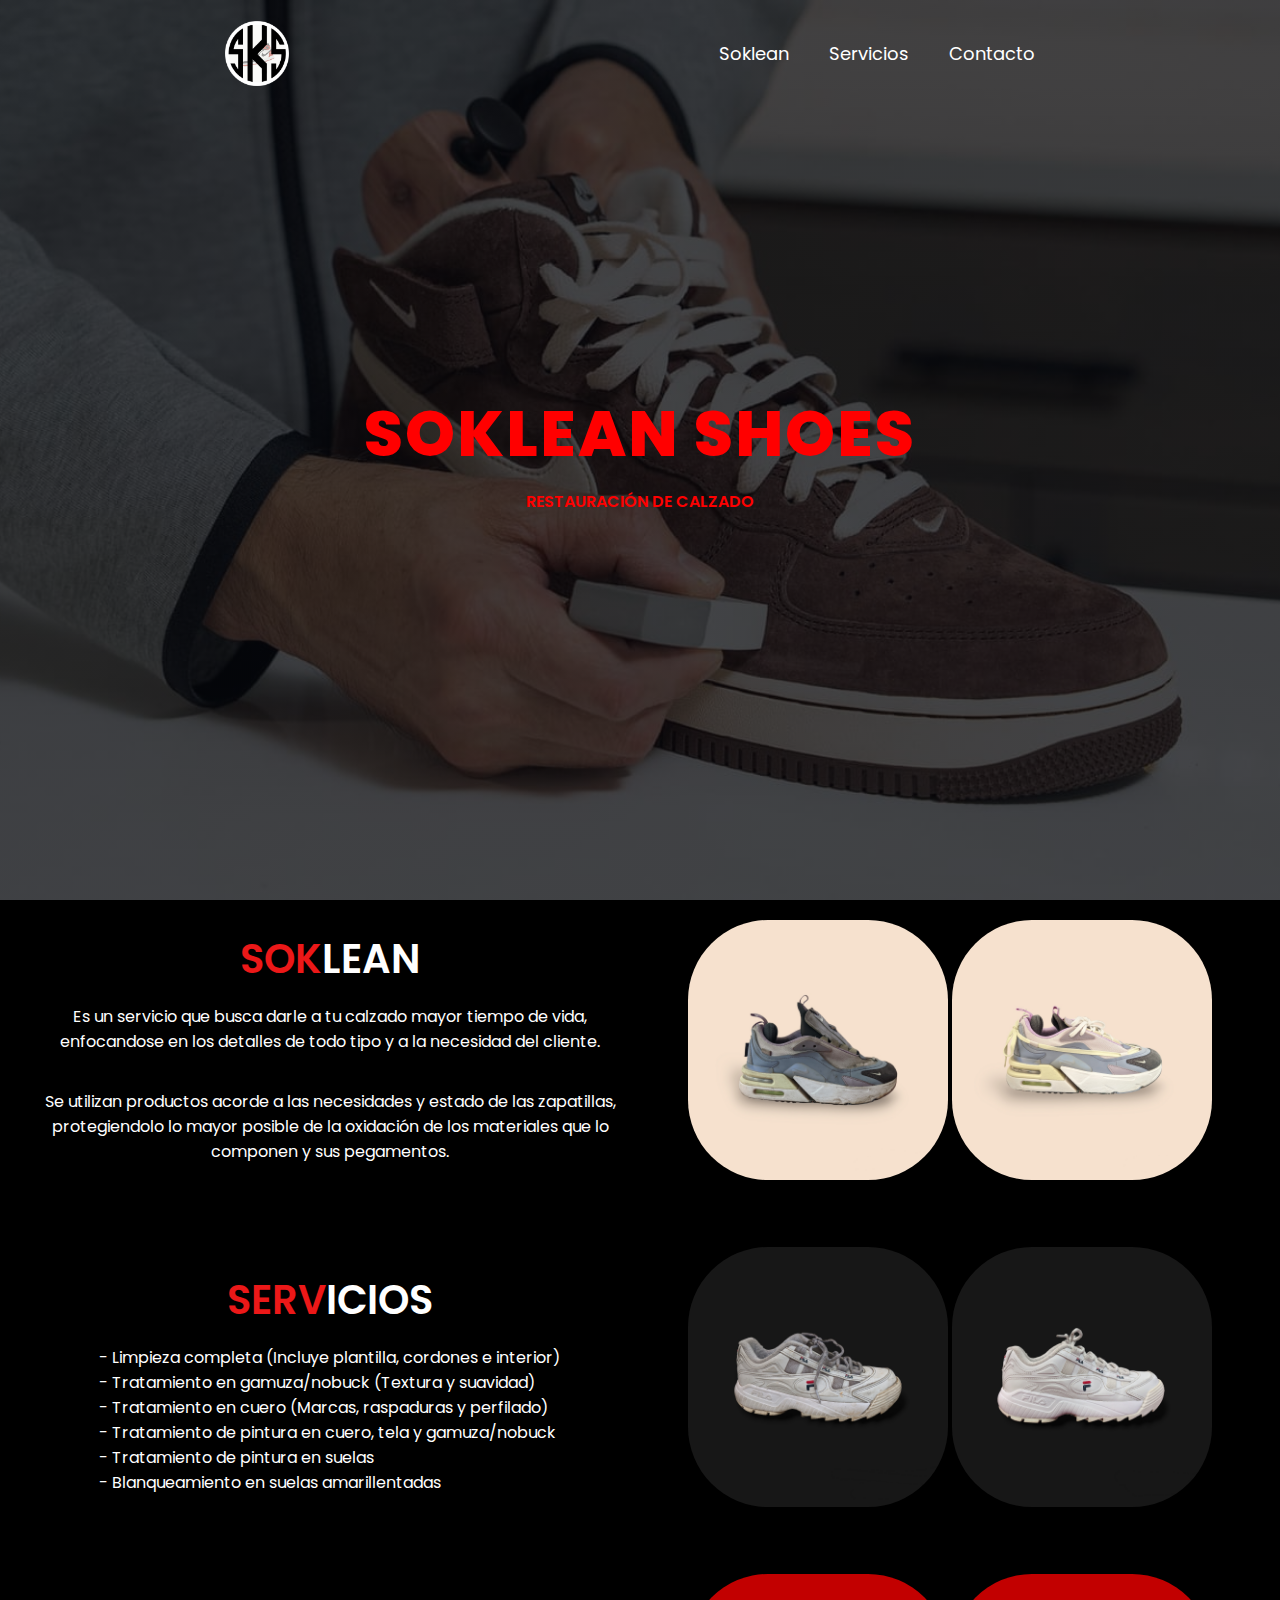
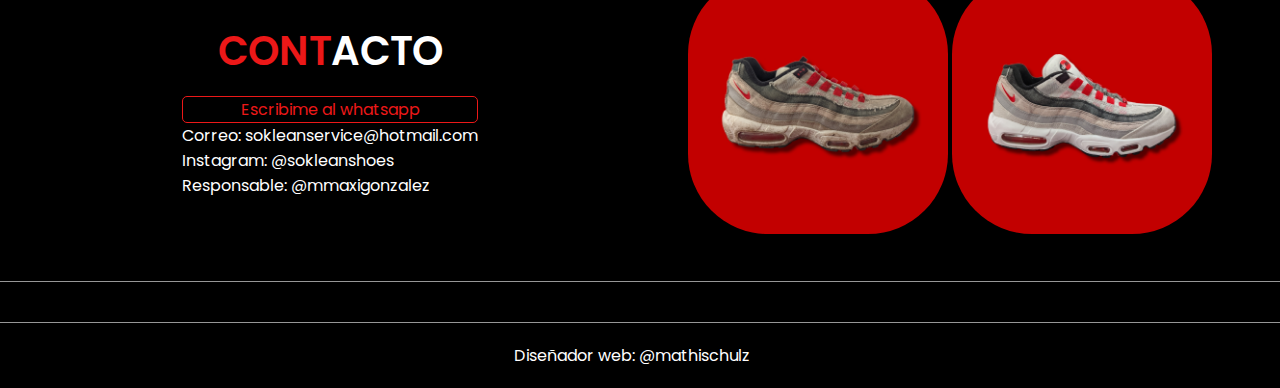
==== index.html @ 26710174 "mensaje wp" ====
<!DOCTYPE html>
<html lang="es">
<head>
    <meta charset="UTF-8">
    <meta http-equiv="X-UA-Compatible" content="IE=edge">
    <meta name="viewport" content="width=device-width, initial-scale=1.0">
    <title>Soklean Shoes</title>

    <meta name="keywords" content="zapatillas, limpieza, soklean, cuidado, calzado">
    <meta name="description" content="Limpiamos y cuidamos tu calzado.">

    <link rel="stylesheet" href="https://cdnjs.cloudflare.com/ajax/libs/font-awesome/6.4.0/css/all.min.css" integrity="sha512-iecdLmaskl7CVkqkXNQ/ZH/XLlvWZOJyj7Yy7tcenmpD1ypASozpmT/E0iPtmFIB46ZmdtAc9eNBvH0H/ZpiBw==" crossorigin="anonymous" referrerpolicy="no-referrer" />
    <link rel="stylesheet" href="./css/style.css">
</head>
<body>

    <header class="header">

        <div class="menu container">

            <img class="logo" src="images/logosk.png" alt="logo">
            <input type="checkbox" id="menu">
            <label for="menu"> <img src="images/menu.png" class="menu-icono" alt="logo"></label>
            <nav class="navbar">
                <ul class="navbar-txt">
                    <li><a href="#soklean">Soklean</a></li>
                    <li><a href="#servicios">Servicios</a></li>
                    <li><a href="#contacto">Contacto</a></li>
                </ul>
            </nav>

        </div>

        <div class="header-content container">

            <div class="header-info">
                <h1>SOKLEAN SHOES</h1>
                <p>RESTAURACIÓN DE CALZADO</p>
            </div>

        </div>


    </header>

    <section id="soklean" class="soklean container">

        <div class="soklean-1">
            <h2><span>Sok</span>lean</h2>
            <p class="text-soklean">
                Es un servicio que busca darle a tu calzado mayor tiempo de vida, enfocandose en los detalles de todo tipo y a la necesidad del cliente.
            </p>
            <p class="text-soklean">
                Se utilizan productos acorde a las necesidades y estado de las zapatillas, protegiendolo lo mayor posible de la oxidación de los materiales que lo componen y sus pegamentos.
            </p>
        </div>

        <div class="soklean-2">

            <img class="img-1" src="images/2.jpg" alt="zapas">
            <img class="img-2" src="images/1.jpg" alt="zapas">

        </div>
    </section>

    <section id="servicios" class="soklean container">

        <div class="soklean-2">

            <img class="img-1" src="images/8.jpg" alt="zapas">
            <img class="img-2" src="images/7.jpg" alt="zapas">

        </div>

        <div class="soklean-1">
            <h2><span>Serv</span>icios</h2>
            <div class="text-servicio">
                <ul>
                    <li>- Limpieza completa (Incluye plantilla, cordones e interior)</li>
                    <li>- Tratamiento en gamuza/nobuck (Textura y suavidad)</li>
                    <li>- Tratamiento en cuero (Marcas, raspaduras y perfilado)</li>
                    <li>- Tratamiento de pintura en cuero, tela y gamuza/nobuck</li>
                    <li>- Tratamiento de pintura en suelas</li>
                    <li>- Blanqueamiento en suelas amarillentadas</li>
                </ul>
            </div>
            
        </div>


    </section>

    <section id="contacto" class="soklean container">

        <div class="soklean-1">
            <h2><span>Cont</span>acto</h2>
            <div class="text-contacto">
                <ul>
                    <li><a class="wp" target="_blank" href="https://api.whatsapp.com/send?phone=1162431210&text=Hola, quiero un servicio de soklean">Escribime al whatsapp</a></li>
                    <li>Correo: sokleanservice@hotmail.com</li>
                    <li>Instagram: @sokleanshoes</li>
                    <li>Responsable: @mmaxigonzalez</li>
                </ul>
            </div>
        </div>

        <div class="soklean-2">

            <img class="img-1" src="images/14.jpg" alt="zapas">
            <img class="img-2" src="images/13.jpg" alt="zapas">

        </div>
    </section>

    <footer class="footer container">
        <ul class="social-icons">
            <li style="--clr: #dd2a7b"><a href="https://www.instagram.com/sokleanshoes/" target="_blank"><i class="fa-brands fa-instagram"></i></a></li>
            <li style="--clr: #3be314"><a href="https://api.whatsapp.com/send?phone=1162431210&text=Hola, quiero un servicio de soklean" target="_blank"><i class="fa-brands fa-whatsapp"></i></a></li>
        </ul>

    <div class="footer-dis">
        <p class="diseñador">
            Diseñador web: @mathischulz
        </p>
        <ul>
            <li style="--clr: #c3c3c3"><a href="https://github.com/Mathischulz" target="_blank"><i class="fa-brands fa-github"></i></a></li>
        </ul>
    </div>
        
        
    </footer>


</body>
</html>
---- css/style.css ----
@import url('https://fonts.googleapis.com/css2?family=Poppins:wght@400;500;600;700;800&display=swap');

* {
    margin: 0;
    padding: 0;
    box-sizing: border-box;
    text-decoration: none;
    list-style: none;
}

:root {
    text-decoration: none;
}

body {
    font-family: 'Poppins', sans-serif;
    background-color: black;
}

.container {
    margin: 0 150px;
}

.header {
    background-image: linear-gradient(rgba(5, 7 , 12, 0.75), rgba(5, 7, 12, 0.75)), 
    url(/images/zapaheader.png);
    background-position: top center;
    background-repeat: no-repeat;
    background-size: cover;
    min-height: 100vh;
    display: flex;
    align-items: center;
    justify-content: center;
    text-align: center;
}

.menu {
    position: absolute;
    top: 0;
    left: 0;
    right: 0;
    display: flex;
    align-items: center;
    justify-content: space-around;
    z-index: 1000;
    max-width: 100%;
}

.logo {
    width: 4rem;
    margin-top: 0.75rem;


}

.logo:hover { -webkit-animation: rotate-center 0.6s ease-in-out both;
animation: rotate-center 0.6s ease-in-out both;
}

@-webkit-keyframes rotate-center {
    0% {
      -webkit-transform: rotate(0);
              transform: rotate(0);
    }
    100% {
      -webkit-transform: rotate(360deg);
              transform: rotate(360deg);
    }
  }
  @keyframes rotate-center {
    0% {
      -webkit-transform: rotate(0);
              transform: rotate(0);
    }
    100% {
      -webkit-transform: rotate(360deg);
              transform: rotate(360deg);
    }
  }
  

.menu .navbar ul li {
    position: relative;
    float: left;
    display: flex;
    align-content: space-between;
}

.menu .navbar ul li a {
    font-size: 18px;
    padding: 20px;
    color: #ffffff;
    display: block;
    transition: 0.3s;
}

.menu .navbar ul li a:hover {
    color: #ff0000;
    transform: scale(150%);
}

#menu {
    display: none;
}

.menu-icono {
    width: 25px;
    
}

.menu label {
    display: none;
    cursor: pointer;
}

.header-info h1 {
    color: red;
    text-transform: uppercase;
    font-size: 70px;
    font-weight: 800;
    letter-spacing: 2px;
    margin-bottom: 10px;
    transition: 1s;
}

.header h1:hover {
    cursor:default;
    transition: 1s;
}

.header-info p {
    color: rgb(255, 0, 0);
    font-size: 26px;
    font-weight: 600;
}

.header-info p:hover {
    cursor:default
}

.soklean {
    padding: 100px 0;
    display: flex;
    align-items: center;
    justify-content: space-between;
}

.soklean-1 {
    width: 50%;
    padding: 0 100px;
}

.soklean-1 h2{
    font-size: 40px;
    color: white;
    text-transform: uppercase;
    font-weight: 600;
    margin-bottom: 35px;
    text-align: center;
}

.soklean-1 p {
    font-size: 16px;
    margin-bottom: 35px;
    color: rgb(255, 255, 255);
    text-align: justify;
}

.text-servicio, .text-contacto {
    color: white;
    display: flex;
    justify-content: center;
    margin-bottom: 1rem;
    text-align:start;
}

.cont-galeria {
    width: 14rem;
}

.soklean-1 a {
    display: flex;
    justify-content: center;
    color: #ec1818;
    border: 1px solid #ec1818;
    border-radius: 5px;
    
}

.soklean-1 a:hover {
    background-color:#ff0000;
    color: #ffffff;
}

.soklean-1 span {
    color: #ec1818;
}

.img-1, .img-2 {
    width: 260px;
    margin-right: 30px;
    border-radius: 5rem;
}

.footer {
    border-top: 1px solid #979797;
    text-align: center;
    background-color:#000000;
}

.social-icons {
    display: flex;
    justify-content: center;
    gap: 2rem;
    padding-block: 20px;
}

ul li .fa-brands {
    font-size: 5em;
    -webkit-text-stroke: 2px var(--clr);
    color: transparent;
    transition: 0.5s;
}

ul li .fa-brands:hover {
    transition: 0.5s;
    cursor: pointer;
    transform: scale(120%);
}

.footer-dis {
    display: flex;
    justify-content: center;
    gap: 1rem;
    border-top: 1px solid #979797;
}

.diseñador {
    color: white;
    padding: 20px 0;
}

ul li .fa-github {
    font-size: 2em;
    padding-top: 15px;
}

@media(max-width:960px) {
    .menu label {
        display: initial;
    }

    .menu .navbar {
        position: absolute;
        display: none;
        background-color: #424242;
    }

    .navbar-txt {
        display: flex;
        justify-content: space-around;
    }
}

@media(max-width:1470px) {

    .menu {
        padding: 20px;
        margin: 0;
    }

    .menu .navbar {
        top: 100%;
        left: 0;
        right: 0;
        
    }

    .menu .navbar ul li a {
        width:100%;
    }

    #menu:checked ~ .navbar {
        display: initial;
    }

    .header-content {
        padding: 30px;
    }

    .header-info h1 {
        font-size: 4rem;
        margin-bottom: 0.5rem;
    }

    .header-info p {
        font-size: 1rem;
    }

    .logo {
        margin: 0;
    }

/*SECTION 2 */

    .soklean {
        align-items: center;
        text-align: center;
        margin: 0;
        padding: 20px;
    }

    .soklean-1 {
        width: 100%;
        padding: 0;
        order: 1;
    }

    .soklean-1 p {
        font-size: 1rem;
        width: 100%;
        text-align: center;
    }

    .cont-galeria {
        margin: 0 0 20px 0;
        display: inline-flex;
        justify-content: center;
    }

    .galeria {
        padding: 5px;
    }

    .soklean h2 {
        margin-bottom: 15px;
    }

    .soklean-2 {
        order: 2;
        width: 100%;
        flex-direction: column;
        align-items: center;
    }

    .img-1, .img-2 {
        margin: 0 0 20px 0;
    }

/*FOOTER*/

    .footer {
        align-items: center;
        margin: 0;
    }

    .footer h3 {
        margin-bottom: 15px;
    }

    .links ul li {
        margin: 0 10px;
    }
}

@media(max-width:1100px) {
    .soklean {
        flex-direction: column;
    }

    .soklean-1 {
        padding-inline: 2rem;
    }
    
}
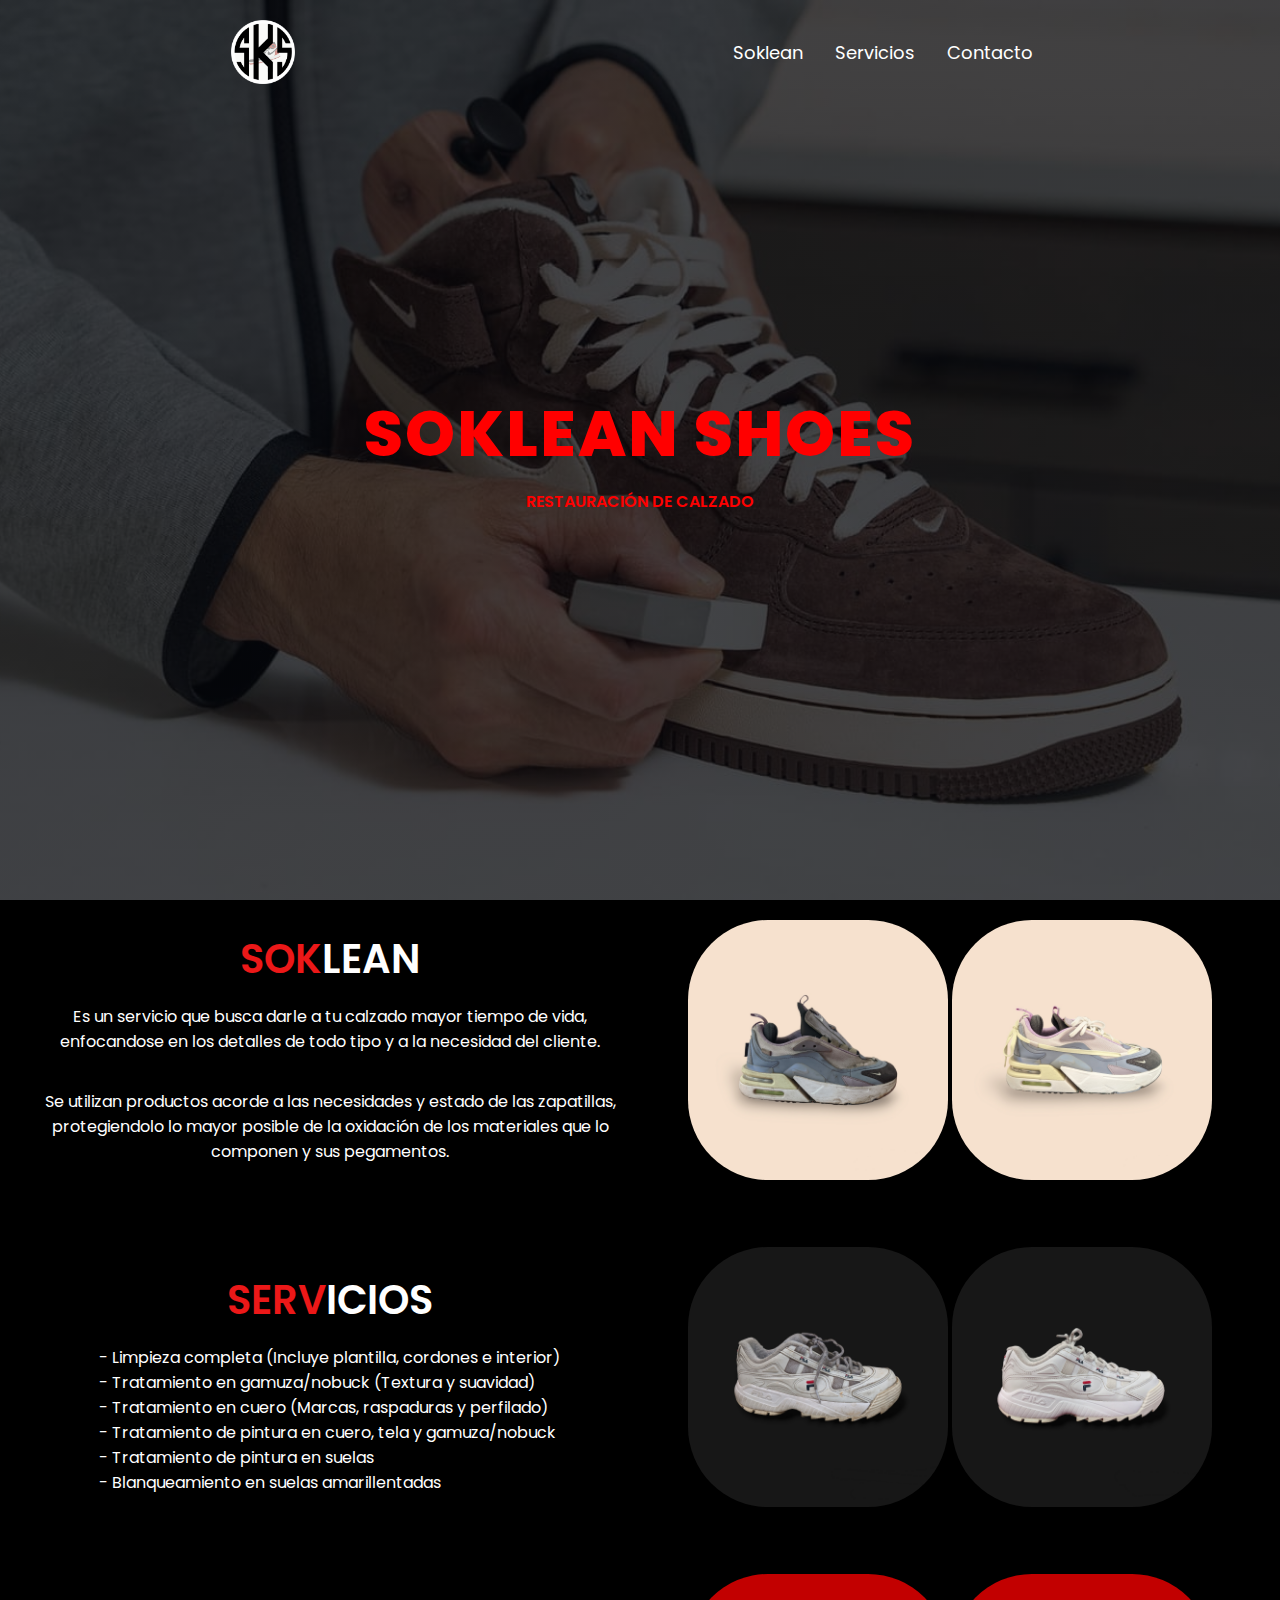
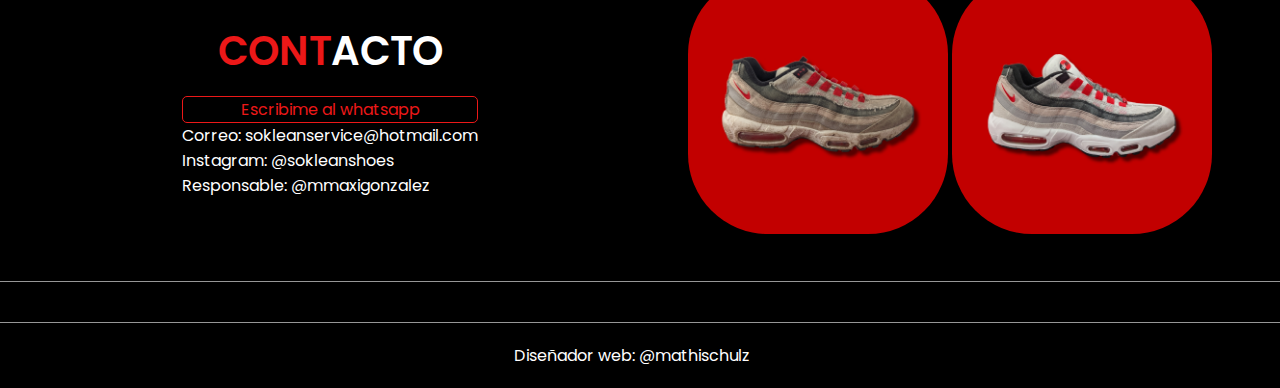
==== commit 6cd5a6fc: "agregué favicon" ====
--- a/index.html
+++ b/index.html
@@ -11,6 +11,7 @@
 
     <link rel="stylesheet" href="https://cdnjs.cloudflare.com/ajax/libs/font-awesome/6.4.0/css/all.min.css" integrity="sha512-iecdLmaskl7CVkqkXNQ/ZH/XLlvWZOJyj7Yy7tcenmpD1ypASozpmT/E0iPtmFIB46ZmdtAc9eNBvH0H/ZpiBw==" crossorigin="anonymous" referrerpolicy="no-referrer" />
     <link rel="stylesheet" href="./css/style.css">
+    <link rel="shortcut icon" href=".//images/logosk.png" >
 </head>
 <body>
 
@@ -96,7 +97,7 @@
             <h2><span>Cont</span>acto</h2>
             <div class="text-contacto">
                 <ul>
-                    <li><a class="wp" target="_blank" href="https://api.whatsapp.com/send?phone=1162431210&text=Hola, quiero un servicio de soklean">Escribime al whatsapp</a></li>
+                    <li><a class="wp" target="_blank" href="https://api.whatsapp.com/send?phone=541162431210&text=Hola! Quiero un servicio de SoKlean%F0%9F%91%9F%F0%9F%A7%BC">Escribime al whatsapp</a></li>
                     <li>Correo: sokleanservice@hotmail.com</li>
                     <li>Instagram: @sokleanshoes</li>
                     <li>Responsable: @mmaxigonzalez</li>
@@ -115,7 +116,7 @@
     <footer class="footer container">
         <ul class="social-icons">
             <li style="--clr: #dd2a7b"><a href="https://www.instagram.com/sokleanshoes/" target="_blank"><i class="fa-brands fa-instagram"></i></a></li>
-            <li style="--clr: #3be314"><a href="https://api.whatsapp.com/send?phone=1162431210&text=Hola, quiero un servicio de soklean" target="_blank"><i class="fa-brands fa-whatsapp"></i></a></li>
+            <li style="--clr: #3be314"><a href="https://api.whatsapp.com/send?phone=541162431210&text=Hola! Quiero un servicio de SoKlean%F0%9F%91%9F%F0%9F%A7%BC" target="_blank"><i class="fa-brands fa-whatsapp"></i></a></li>
         </ul>
 
     <div class="footer-dis">
--- a/css/style.css
+++ b/css/style.css
@@ -88,7 +88,7 @@
 
 .menu .navbar ul li a {
     font-size: 18px;
-    padding: 20px;
+    margin: 1rem;
     color: #ffffff;
     display: block;
     transition: 0.3s;
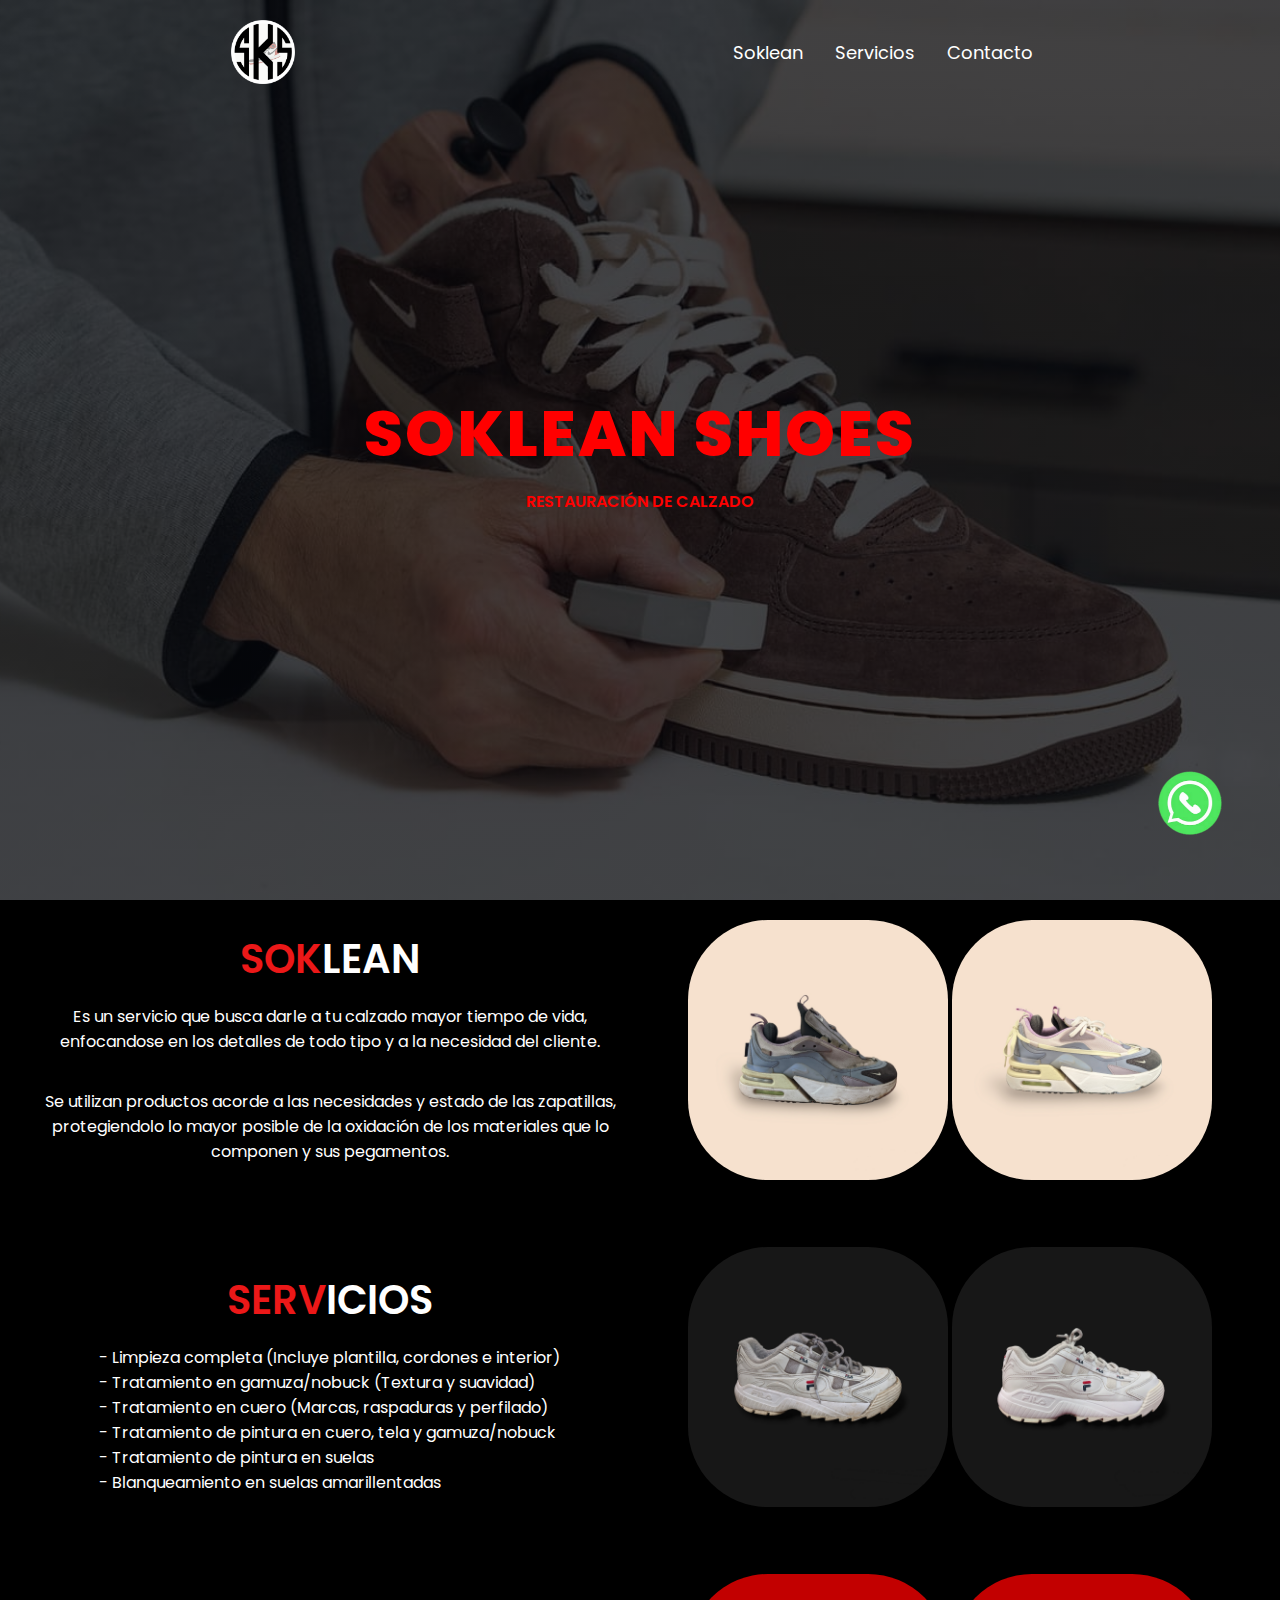
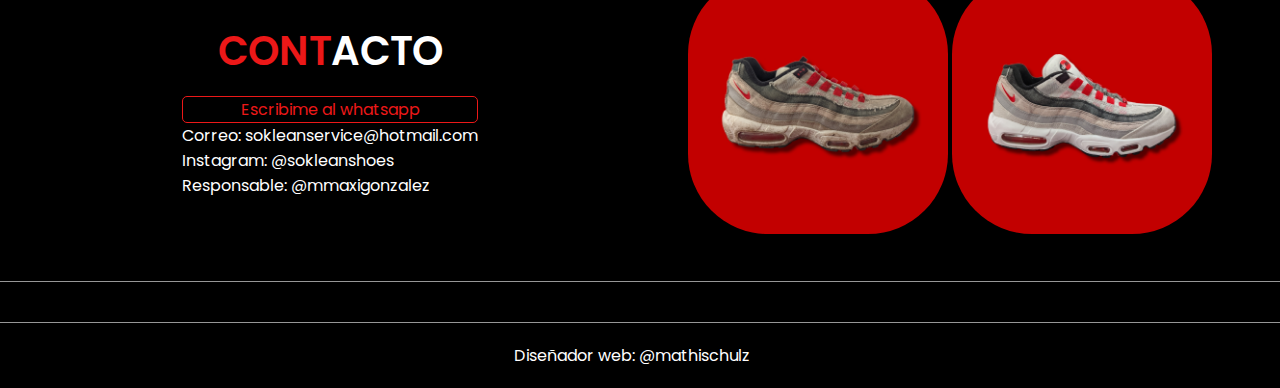
==== commit 9cc6ce64: "scroll y logowp" ====
--- a/index.html
+++ b/index.html
@@ -38,9 +38,14 @@
                 <h1>SOKLEAN SHOES</h1>
                 <p>RESTAURACIÓN DE CALZADO</p>
             </div>
-
+            
         </div>
-
+        <div class="icon">
+            <a target="_blank" href="https://api.whatsapp.com/send?phone=541162431210&text=Hola! Quiero un servicio de SoKlean%F0%9F%91%9F%F0%9F%A7%BC" class="icon-wp">
+                <img src="./images/logowp.png" alt="whatsapp">
+            </a>
+        </div>
+        
 
     </header>
 
@@ -115,20 +120,23 @@
 
     <footer class="footer container">
         <ul class="social-icons">
-            <li style="--clr: #dd2a7b"><a href="https://www.instagram.com/sokleanshoes/" target="_blank"><i class="fa-brands fa-instagram"></i></a></li>
-            <li style="--clr: #3be314"><a href="https://api.whatsapp.com/send?phone=541162431210&text=Hola! Quiero un servicio de SoKlean%F0%9F%91%9F%F0%9F%A7%BC" target="_blank"><i class="fa-brands fa-whatsapp"></i></a></li>
+            <li style="--clr: #dd2a7b"><a href="https://www.instagram.com/sokleanshoes/" target="_blank"><i
+                        class="fa-brands fa-instagram"></i></a></li>
+            <li style="--clr: #3be314"><a
+                    href="https://api.whatsapp.com/send?phone=541162431210&text=Hola! Quiero un servicio de SoKlean%F0%9F%91%9F%F0%9F%A7%BC"
+                    target="_blank"><i class="fa-brands fa-whatsapp"></i></a></li>
         </ul>
-
-    <div class="footer-dis">
-        <p class="diseñador">
-            Diseñador web: @mathischulz
-        </p>
-        <ul>
-            <li style="--clr: #c3c3c3"><a href="https://github.com/Mathischulz" target="_blank"><i class="fa-brands fa-github"></i></a></li>
-        </ul>
-    </div>
-        
-        
+    
+        <div class="footer-dis">
+            <p class="diseñador">
+                Diseñador web: @mathischulz
+            </p>
+            <ul>
+                <li style="--clr: #c3c3c3"><a href="https://github.com/Mathischulz" target="_blank"><i
+                            class="fa-brands fa-github"></i></a></li>
+            </ul>
+        </div>
+    
     </footer>
 
 
--- a/css/style.css
+++ b/css/style.css
@@ -6,6 +6,7 @@
     box-sizing: border-box;
     text-decoration: none;
     list-style: none;
+    scroll-behavior: smooth;
 }
 
 :root {
@@ -138,6 +139,23 @@
     cursor:default
 }
 
+.icon {
+    width: 100%;
+    display: flex;
+    position: fixed;
+    justify-content: end;
+    align-self: flex-end;
+}
+
+.icon-wp img {
+    width: 180px;
+    transition: transform 0.5s ease;
+}
+
+.icon-wp img:hover {
+    transform: scale(1.5);
+}
+
 .soklean {
     padding: 100px 0;
     display: flex;
@@ -260,6 +278,10 @@
         display: flex;
         justify-content: space-around;
     }
+
+    .icon-wp img {
+        width: 120px;
+    }
 }
 
 @media(max-width:1470px) {
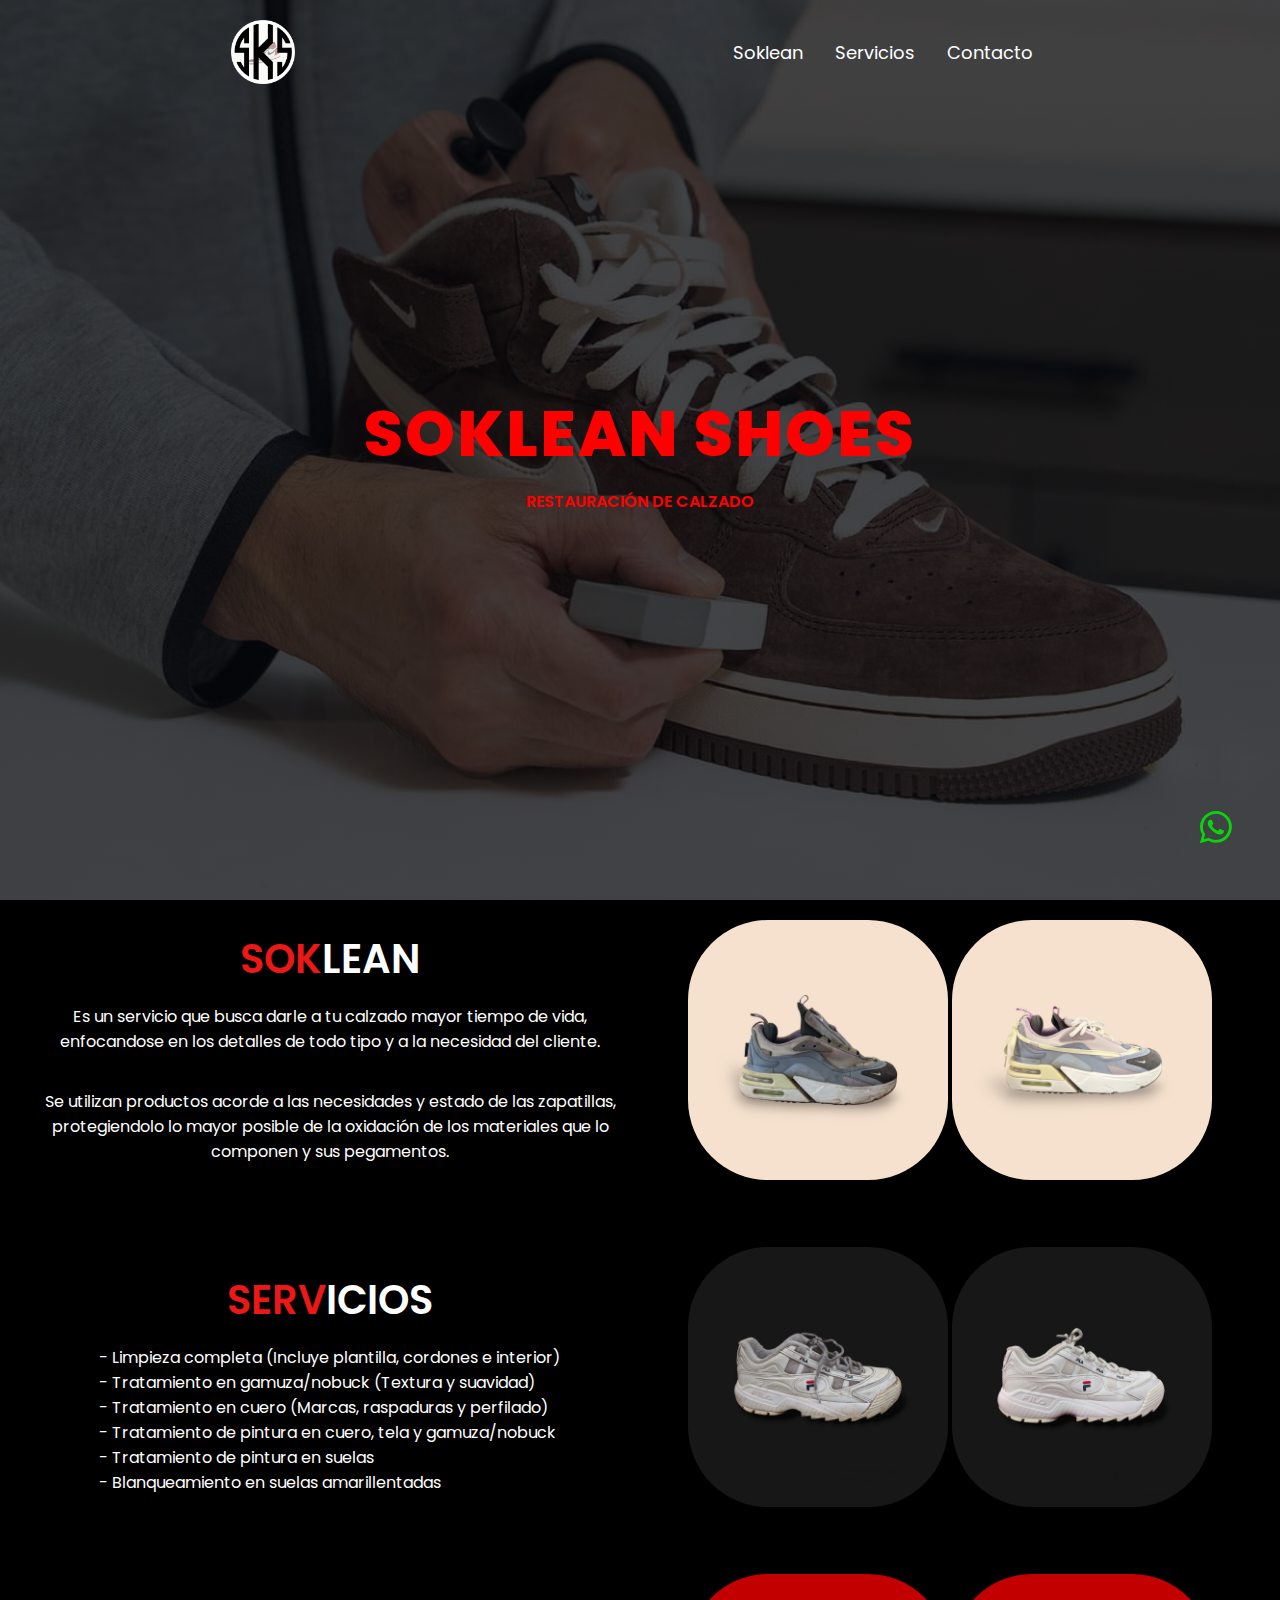
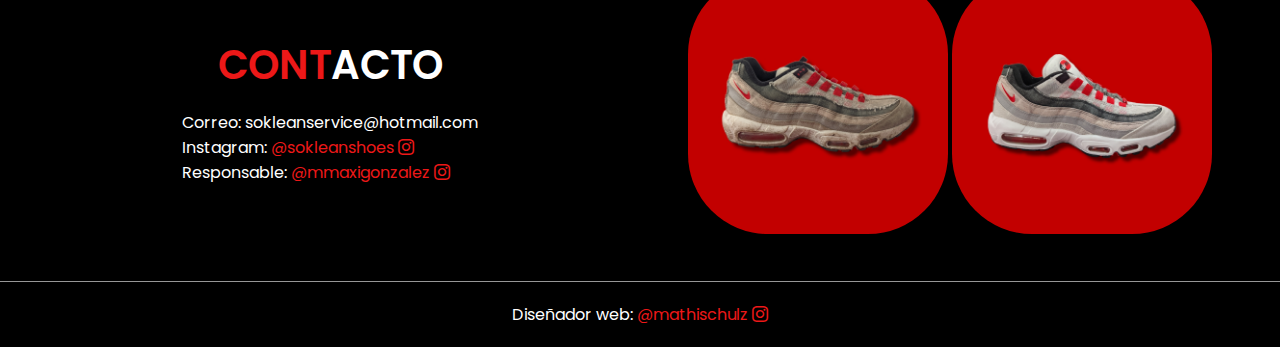
==== commit a9aa0431: "actualizado" ====
--- a/index.html
+++ b/index.html
@@ -9,9 +9,9 @@
     <meta name="keywords" content="zapatillas, limpieza, soklean, cuidado, calzado">
     <meta name="description" content="Limpiamos y cuidamos tu calzado.">
 
-    <link rel="stylesheet" href="https://cdnjs.cloudflare.com/ajax/libs/font-awesome/6.4.0/css/all.min.css" integrity="sha512-iecdLmaskl7CVkqkXNQ/ZH/XLlvWZOJyj7Yy7tcenmpD1ypASozpmT/E0iPtmFIB46ZmdtAc9eNBvH0H/ZpiBw==" crossorigin="anonymous" referrerpolicy="no-referrer" />
     <link rel="stylesheet" href="./css/style.css">
     <link rel="shortcut icon" href=".//images/logosk.png" >
+    <link rel="stylesheet" href="https://cdn.jsdelivr.net/npm/bootstrap-icons@1.11.2/font/bootstrap-icons.min.css">
 </head>
 <body>
 
@@ -41,9 +41,7 @@
             
         </div>
         <div class="icon">
-            <a target="_blank" href="https://api.whatsapp.com/send?phone=541162431210&text=Hola! Quiero un servicio de SoKlean%F0%9F%91%9F%F0%9F%A7%BC" class="icon-wp">
-                <img src="./images/logowp.png" alt="whatsapp">
-            </a>
+            <a class="social-icon" href="https://api.whatsapp.com/send?phone=541162431210&text=Hola! Quiero un servicio de SoKlean%F0%9F%91%9F%F0%9F%A7%BC" target="_blank"><i class="bi bi-whatsapp" style="color: #09d609;"></i></a>
         </div>
         
 
@@ -102,10 +100,9 @@
             <h2><span>Cont</span>acto</h2>
             <div class="text-contacto">
                 <ul>
-                    <li><a class="wp" target="_blank" href="https://api.whatsapp.com/send?phone=541162431210&text=Hola! Quiero un servicio de SoKlean%F0%9F%91%9F%F0%9F%A7%BC">Escribime al whatsapp</a></li>
                     <li>Correo: sokleanservice@hotmail.com</li>
-                    <li>Instagram: @sokleanshoes</li>
-                    <li>Responsable: @mmaxigonzalez</li>
+                    <li>Instagram:<a class="social-icon" href="https://www.instagram.com/sokleanshoes/" target="_blank"> @sokleanshoes <i class="bi bi-instagram"></i></a></li>
+                    <li>Responsable:<a class="social-icon" href="https://www.instagram.com/mmaxigonzalez/" target="_blank"> @mmaxigonzalez <i class="bi bi-instagram"></i></a></li>
                 </ul>
             </div>
         </div>
@@ -119,22 +116,11 @@
     </section>
 
     <footer class="footer container">
-        <ul class="social-icons">
-            <li style="--clr: #dd2a7b"><a href="https://www.instagram.com/sokleanshoes/" target="_blank"><i
-                        class="fa-brands fa-instagram"></i></a></li>
-            <li style="--clr: #3be314"><a
-                    href="https://api.whatsapp.com/send?phone=541162431210&text=Hola! Quiero un servicio de SoKlean%F0%9F%91%9F%F0%9F%A7%BC"
-                    target="_blank"><i class="fa-brands fa-whatsapp"></i></a></li>
-        </ul>
     
         <div class="footer-dis">
             <p class="diseñador">
-                Diseñador web: @mathischulz
+                Diseñador web:<a href="https://www.instagram.com/mathischulz/" target="_blank"> @mathischulz <i class="bi bi-instagram"></i></a> 
             </p>
-            <ul>
-                <li style="--clr: #c3c3c3"><a href="https://github.com/Mathischulz" target="_blank"><i
-                            class="fa-brands fa-github"></i></a></li>
-            </ul>
         </div>
     
     </footer>
--- a/css/style.css
+++ b/css/style.css
@@ -145,15 +145,9 @@
     position: fixed;
     justify-content: end;
     align-self: flex-end;
-}
-
-.icon-wp img {
-    width: 180px;
-    transition: transform 0.5s ease;
-}
-
-.icon-wp img:hover {
-    transform: scale(1.5);
+    font-size: 2rem;
+    right: 3rem;
+    bottom: 3rem;
 }
 
 .soklean {
@@ -197,17 +191,7 @@
 }
 
 .soklean-1 a {
-    display: flex;
-    justify-content: center;
-    color: #ec1818;
-    border: 1px solid #ec1818;
-    border-radius: 5px;
-    
-}
-
-.soklean-1 a:hover {
-    background-color:#ff0000;
-    color: #ffffff;
+    color: #ec1818; 
 }
 
 .soklean-1 span {
@@ -226,31 +210,8 @@
     background-color:#000000;
 }
 
-.social-icons {
-    display: flex;
-    justify-content: center;
-    gap: 2rem;
-    padding-block: 20px;
-}
-
-ul li .fa-brands {
-    font-size: 5em;
-    -webkit-text-stroke: 2px var(--clr);
-    color: transparent;
-    transition: 0.5s;
-}
-
-ul li .fa-brands:hover {
-    transition: 0.5s;
-    cursor: pointer;
-    transform: scale(120%);
-}
-
-.footer-dis {
-    display: flex;
-    justify-content: center;
-    gap: 1rem;
-    border-top: 1px solid #979797;
+.footer-dis a {
+    color: #ec1818;
 }
 
 .diseñador {
@@ -258,10 +219,6 @@
     padding: 20px 0;
 }
 
-ul li .fa-github {
-    font-size: 2em;
-    padding-top: 15px;
-}
 
 @media(max-width:960px) {
     .menu label {
@@ -281,6 +238,7 @@
 
     .icon-wp img {
         width: 120px;
+        padding: 0 0 50px 0;
     }
 }
 
@@ -379,10 +337,6 @@
     .footer h3 {
         margin-bottom: 15px;
     }
-
-    .links ul li {
-        margin: 0 10px;
-    }
 }
 
 @media(max-width:1100px) {
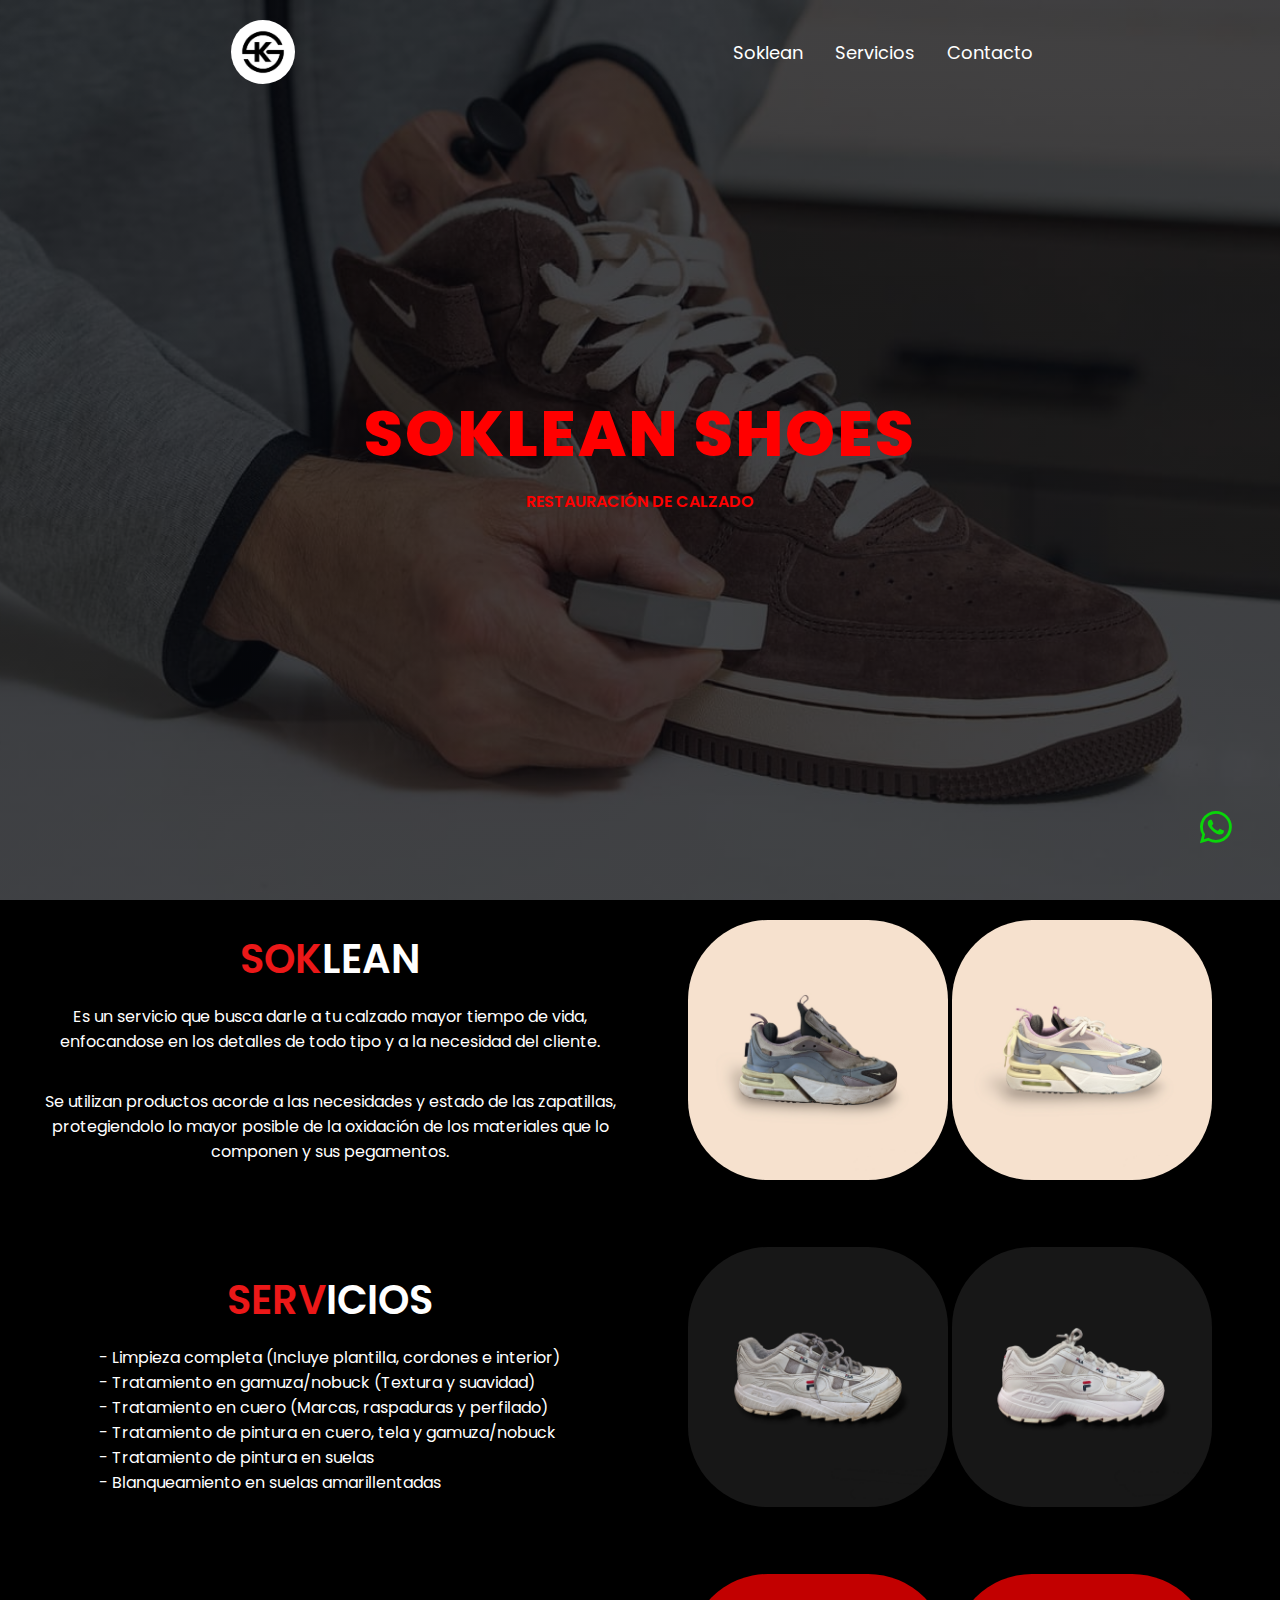
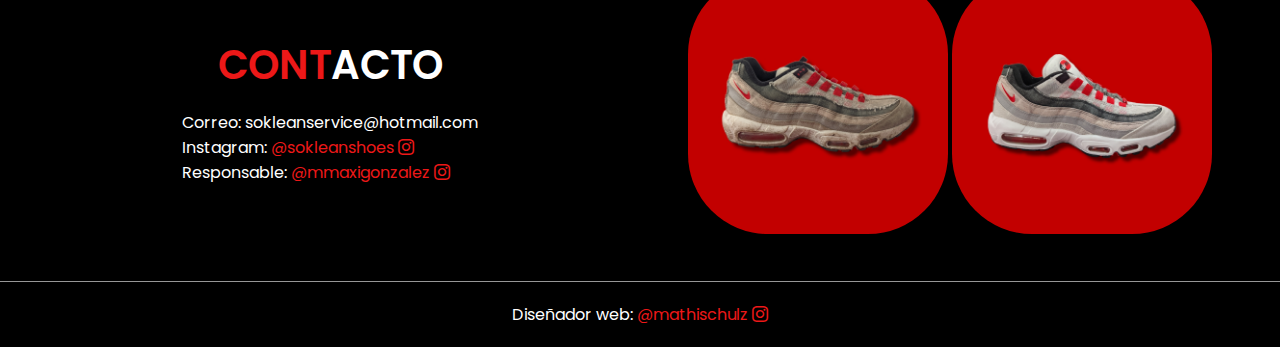
==== commit 26b8bd74: "logonuevo" ====
--- a/index.html
+++ b/index.html
@@ -19,7 +19,7 @@
 
         <div class="menu container">
 
-            <img class="logo" src="images/logosk.png" alt="logo">
+            <img class="logo" src="images/logonew.jpeg" alt="logo">
             <input type="checkbox" id="menu">
             <label for="menu"> <img src="images/menu.png" class="menu-icono" alt="logo"></label>
             <nav class="navbar">
--- a/css/style.css
+++ b/css/style.css
@@ -50,9 +50,9 @@
 .logo {
     width: 4rem;
     margin-top: 0.75rem;
-
-
-}
+    border-radius: 50%;
+}
+
 
 .logo:hover { -webkit-animation: rotate-center 0.6s ease-in-out both;
 animation: rotate-center 0.6s ease-in-out both;
@@ -93,6 +93,11 @@
     color: #ffffff;
     display: block;
     transition: 0.3s;
+}
+
+.bi-telephone,
+.bi-check2 {
+    display: none;
 }
 
 .menu .navbar ul li a:hover {
@@ -228,12 +233,17 @@
     .menu .navbar {
         position: absolute;
         display: none;
-        background-color: #424242;
-    }
+        background-color: #141414ef;
+        height: 750px;
+    }
+
+    
 
     .navbar-txt {
         display: flex;
+        flex-direction: column;
         justify-content: space-around;
+        height: 100%;
     }
 
     .icon-wp img {
